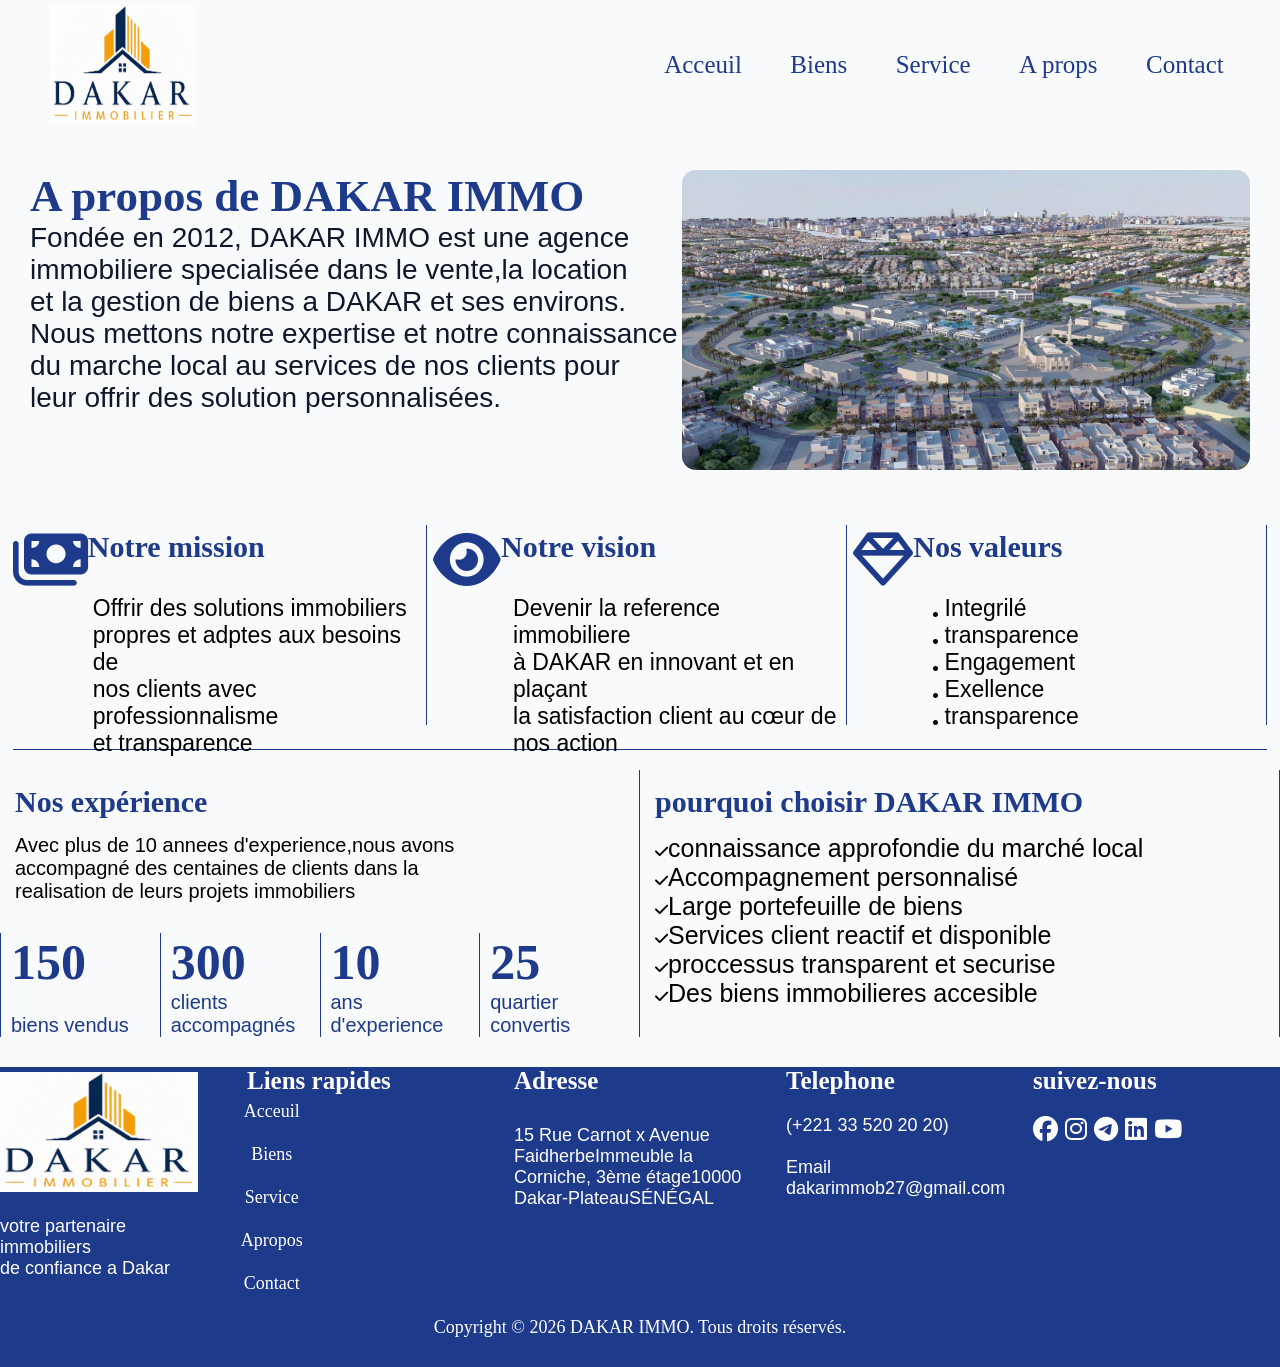
==== about.html @ 49a4ed1a "modification" ====
<!DOCTYPE html>
<html lang="en">

<head>
    <meta charset="UTF-8">
    <meta name="viewport" content="width=device-width, initial-scale=1.0">
    <title>Document</title>
</head>
<link rel="stylesheet" href="style.css">
<link rel="stylesheet" href="https://cdnjs.cloudflare.com/ajax/libs/font-awesome/6.4.0/css/all.min.css"
/>
<body>
    <div class="premier">
        <div class="logo">
            <Div class="log">
                <a href="index.html"> <img src="/image/logo DKR.jpg" alt="logo" width="100%"
                        height="120px"></a>


            </Div>
        </div>
        <div class="contentmenu">
            <div class="menu"><a href="index.html">Acceuil</a></div>
            <div class="menu"><a href="biens.html">Biens</a></div>
            <div class="menu"><a href="services.html">Service</a></div>
            <div class="menu"><a href="about.html">A props</a></div>
            <div class="menu"><a href="contact.html">Contact</a></div>
        </div>
    </div>

    <div class="presentation2">
        <div class="presentationDKR2">
            <strong>A propos de DAKAR IMMO</strong>
            <P>Fondée en 2012, DAKAR IMMO est une agence<br>immobiliere specialisée dans le vente,la location<br>et la
                gestion de biens a DAKAR et ses environs.<br> Nous mettons notre expertise et notre connaissance<br> du
                marche local au services de nos clients pour<br> leur offrir des solution personnalisées.</P>
        </div>
        <div class="imagepresentation2">
            <img src="/image/img ville .JPG" alt="image d'une cite de dakar immobiliers" width="100%" height="300px">
        </div>
    </div>
    <div class="content-mission">
        <div class="mission">
            <div class="sta2">
                <div class="s2">
                    <i class="fa-solid fa-money-bills"></i>
                </div>
                <div class="ta2">
                    <strong>Notre mission</strong>
                </div>
            </div>
            <div class="valeur">
                <p>Offrir des solutions immobiliers<br>propres et adptes aux besoins de <br> nos clients avec
                    professionnalisme<br>et transparence</p>
            </div>


        </div>
        <div class="mission">
            <div class="sta2">
                <div class="s2">
                    <i class="fa-solid fa-eye"></i>
                </div>
                <div class="ta2">
                    <strong>Notre vision</strong>
                </div>
            </div>
            <div class="valeur">
                <p>Devenir la reference immobiliere<br>à DAKAR en innovant et en plaçant<br>la satisfaction client au
                    cœur de <br>nos action</p>
            </div>
        </div>
        <div class="mission">
            <div class="sta2">
                <div class="s2">
                    <i class="fa-regular fa-gem"></i>
                </div>
                <div class="ta2">
                    <strong>Nos valeurs</strong>
                </div>
            </div>
            <div class="valeur">
                <p>
                    <i class="fa-solid fa-circle"></i> Integrilé<br>
                    <i class="fa-solid fa-circle"></i> transparence<br>
                    <i class="fa-solid fa-circle"></i> Engagement<br>
                    <i class="fa-solid fa-circle"></i> Exellence<br>
                    <i class="fa-solid fa-circle"></i> transparence<br>

                </p>
            </div>
        </div>
    </div>
    <div class="experiences">
        <div class="exp">
            <strong class="type">Nos expérience</strong>
            <p>Avec plus de 10 annees d'experience,nous avons<br>accompagné des centaines de clients dans la
            <br>realisation de leurs projets immobiliers</p>
            <div class="nombre">
            <div class="ta3">
                <strong>150</strong>
                <p>biens vendus</p>
            </div>
            <div class="ta3">
                <strong>300</strong>
                <p>clients accompagnés</p>
            </div>
            <div class="ta3">
                <strong>10</strong>
                <p>ans d'experience</p>
            </div>
            <div class="ta3">
                <strong>25</strong>
                <p>quartier convertis</p>
            </div>
            </div>
        </div>
        <div class="exp">
            <strong class="type">pourquoi choisir DAKAR IMMO</strong>
            <div class="vrai">
            <p>
                    <i class="fa-solid fa-check"></i>connaissance approfondie du marché local<br>
                    <i class="fa-solid fa-check"></i>Accompagnement personnalisé<br>
                    <i class="fa-solid fa-check"></i>Large portefeuille de biens <br>
                    <i class="fa-solid fa-check"></i>Services client reactif et disponible<br>
                    <i class="fa-solid fa-check"></i>proccessus transparent et securise<br>
                    <i class="fa-solid fa-check"></i>Des biens immobilieres accesible<br>
                    
            </p>
            </div>
                
            </div>
        </div>
    </div>











    <footer>
        <div class="section1">
            <Div class="log">
                <a href="index.html"> <img src="/image/logo DKR.jpg" alt="logo" width="100%"
                        height="120px"></a>
                <p>votre partenaire immobiliers<br>de confiance a Dakar</p>
            </Div>
        </Div>
        </div>
        <div class="section2">
            <strong>Liens rapides</strong>

            <div class="contentmenu2">
                <div class="menu"><a href="index.html">Acceuil</a></div>
                <div class="menu"><a href="biens.html">Biens</a></div>
                <div class="menu"><a href="services.html">Service</a></div>
                <div class="menu"><a href="about.html">Apropos</a></div>
                <div class="menu"><a href="contact.html">Contact</a></div>
            </div>
        </div>
        <div class="section3">
            <strong>Adresse</strong>
            <p>15 Rue Carnot x Avenue FaidherbeImmeuble la Corniche, 3ème étage10000 Dakar-PlateauSÉNÉGAL</p>
        </div>
        <div class="section4">
            <strong>Telephone</strong>
            <p>
                (+221 33 520 20 20)<br><br>
                Email<br>
                dakarimmob27@gmail.com
            </p>
        </div>
        <div class="section5">
            <strong>suivez-nous</strong>
            <p>
                <i class="fa-brands fa-facebook"></i>
                <i class="fa-brands fa-instagram"></i>
                <i class="fa-brands fa-telegram"></i>
                <i class="fa-brands fa-linkedin"></i>
                <i class="fa-brands fa-youtube"></i>
            </p>
        </div>
    </footer>
    <div class="dernier">Copyright © 2026 DAKAR IMMO. Tous droits réservés.</div>
</body>

</html>
---- style.css ----
* {
  margin: 0;
  padding: 0;
  box-sizing: border-box;
}

body{
    background-color:#F8FAFC;
    
}
/* menu de navigation */
h1{
font-family:Montserrat,Arial, sans-serif;
}
p{
 font-family: Roboto, Arial, sans-serif;

}

.premier{
    
    display: flex;
    flex-direction: row;
    justify-content: space-between;
    align-items: center;
    width: 95%;
    margin: 0 auto;
}
.logo{
    
     width: 15%;
     height: 130px;
     display: flex;
     justify-content:space-around;
     align-items: center;
}
.log{
    
    width: 80%;
    height: 120px;
}
.contentmenu{

width: 50%;
height: 50px;
display: flex;
flex-direction: row;
justify-content: space-around;
align-items: center;
}

.menu{
    font-size: 25px;
}
.menu a{
    text-decoration: none;
    color: #1E3A8A;

}

/* hero grand */
.hero{
    
    height: 700px;
    display: flex;
    flex-direction: column;
    justify-content:center;
  background-image: url("../image/maison.png");
  background-size: cover;
  background-position: center;
}
.contenuhero{
    
    width: 40%;
    margin-left: 30px;
    
}
.contenuhero h1{
    font-size: 80px;
    color:#1E3A8A;
}
.contenuhero p{
color: #0F172A;
font-size: 20px;
margin-top: 20px;
}

.contentbutton{
   
    width: 28%;
    display: flex;
    justify-content:space-between;
    margin-left: 30px;
    margin-top: 30px;
    

}
.button1{
    padding: 1.1em;
    background: #1E3A8A;
    font-size: 20px;
    border-radius: 14px;
    border: none;
    color: white;
    
}
.button2{
    padding: 1.1em;
    background: #F59E0B;
    font-size: 20px;
    border-radius: 14px;
    border: none;
    color: #0F172A;
}

.contenuhero strong{
    font-size: 80px;
    color:#1E3A8A;
}
.contenuhero p{
color: #0F172A;
font-size: 20px;
margin-top: 20px;
}

.contentbutton{
   
    width: 28%;
    display: flex;
    justify-content:space-between;
    margin-left: 30px;
    margin-top: 30px;
    

}
.button1{
    padding: 1.1em;
    background: #1E3A8A;
    font-size: 20px;
    border-radius: 14px;
    border: none;
    color: white;
    
}
.button2{
    padding: 1.1em;
    background: #F59E0B;
    font-size: 20px;
    border-radius: 14px;
    border: none;
    color: #0F172A;
}
/* petite presentation de l'entreprise */
.presentation{

display: flex;
flex-direction: row;
margin-top: 40px;

}
.presentationDKR{

    width: 60%;
    height: 200px;

}
.presentationDKR strong{
color:#1E3A8A ;
font-size: 45px;
margin-left: 30px;
}
.presentationDKR p{
    color:#0F172A;
font-size: 30px;
margin-left: 30px;
}


.imagepresentation{

   margin-right: 30px;
    width: 40%;
    height:200px;
}
.imagepresentation img {
    border-radius: 14px;
}


/* quelque biens populaire de dakar immo */
.AA{

    font-size: 45px;
    color:#1E3A8A ;
    margin-left: 30px;
}
.biens{
 display: flex;
 flex-direction: row;
 justify-content: space-around;
 margin-top: 30px;

}
.biens2{
   
 display: flex;
 flex-wrap: wrap;
 flex-direction: row;
 justify-content: space-around;
 margin-top: 30px;
}

.populaire{

width: 20%;
height: 350px;
background: #FFFFFF;
border-radius: 14px;
}
.populaire2{
width: 26%;
background: #FFFFFF;
border-radius: 14px;
margin: 15px;
}
.boutton-carte{
    border: 2px solid #1E3A8A;
    background:#1E3A8A ;
    color: #FFFFFF;
    width: 30%;
    height: 50px;
    display: flex;
    justify-content:center;
    align-items: center;
    font-size: 20px;
    margin-top: 20px;
    cursor: pointer;
    border-radius: 14px;
    margin: 10px;

}
.boutton-carte:hover{
background: #FFFFFF;
color: #1E3A8A;

}



.populaire img{

    border-radius: 14px  14px 0px 0px ;
}
.populaire2 img{
    border-radius: 14px  14px 0px 0px ;
}
.badge{
    
    width: 70%;
    color: #1E3A8A;
    margin: 10px;
}
.badge i{
    color: #1E3A8A;
    font-size: 20px;
}
.type{
    font-size: 30px;
    color:#1E3A8A;
    margin: 15px;
}
.position {

    margin: 15px;
    font-size: 20px;
}
.prix{ 
font-size: 25px;
color:#F59E0B ;
margin: 15px;
}


/*  quelque statistique de dakar immo */
.statistique{
    
    width: 95%;
    display: flex;
    border-radius: 14px;
    flex-direction: row;
    justify-content: space-around;
    margin: 0 auto;
    margin-top: 50px;
    background-color:#1E3A8A ;
}
.sta{

width:22%;
height:100px;
display: flex;
flex-direction: row;
}
.s{

width: 40%;
height:100;
font-size: 70px;
display: flex;
justify-content: center;
align-items: center;
color: white;
}
.ta{

width: 60%;
height:100;
}
.ta strong{
    font-size: 50px;
    color: white;
}
.ta p{

    font-size: 20px;
    color: white;
}
/* footerr */
footer{
  
    display: flex;
    flex-direction: row;
    justify-content: space-between;
    margin-top: 30px;
    background-color:#1E3A8A;
}
.section1{
    
     width: 20%;
    
     display: flex;
     justify-content: start;
     margin-top: 5px;
}
.section1 p{
    font-size: 18px;
    margin-top: 20px;
    color: #FFFFFF;
}
    

.section2{

     width: 20%;
    
     display: flex;
     
     flex-direction: column;  
}
.section2 strong{
    font-size: 25px;
    color: #FFFFFF;
}
.section3{

     width: 20%;
     display: flex;
     flex-direction: column; 
     margin-left: 20px; 
}
.section3 strong{
    font-size: 25px;
    color: #FFFFFF;
}
.section3 p{
    font-size: 18px;
    margin-top: 30px;
    color: #FFFFFF;
}
.section4{

     width: 20%;
     
      display: flex;

     flex-direction: column; 
     margin-left:25px;
}
.section4 strong{
    font-size: 25px;
    color: #FFFFFF;
}
.section4 p{
    font-size: 18px;
    margin-top: 20px;
    color: #FFFFFF;
}




.section5{

     width: 20%;
     height:250px;
}
.section5 strong{
    font-size: 25px;
    color: #FFFFFF;
}
.section5 p{
    font-size: 25px;
    margin-top: 20px;
    color: #FFFFFF;
}


.contentmenu2{

width: 20%;
height: 200px;
display: flex;
flex-direction:column;
justify-content: space-between;
align-items: center;

}
.contentmenu2 a{
    text-decoration: none;
    color: white;
    font-size: 18px;
}
.dernier{

    height: 50px;
    color: #FFFFFF;
    font-size: 18px;
    display: flex;
    justify-content: center;
    background:#1E3A8A ;
}

/* page bien */
.contentboutton2{
width: 80%;
margin: 0 auto;
display: flex;
align-items: center;
flex-direction: column;
}
.description{
    color: black;
    font-size: 16px;
    margin-left: 5px;
}
.contentboutton2 p{
font-size: 20px;

}
.boutton6{
    width: 100%;
    height: 80px;
    display: flex;
    flex-direction: row;
    justify-content: space-around;
}
.bouttontype{
    border: 2px solid #1E3A8A;
    background:#1E3A8A ;
    color: #FFFFFF;
    width: 15%;
    height: 50px;
    display: flex;
    justify-content:center;
    align-items: center;
    font-size: 20px;
    margin-top: 20px;
    cursor: pointer;

}
.bouttontype:hover{
background: #FFFFFF;
color: #1E3A8A;
}

/* page services */
.cercle{
    width: 100px; 
    height: 100px;
    border-radius: 50%;
    background-color: #1E3A8A;
    display: flex;
    justify-content:center;
    align-items: center;
    font-size: 50px;
    color: #FFFFFF;
    margin-top: 20px;
    

}
.populaire2ser{
width: 26%;
height: 300px;
background: #FFFFFF;
border-radius: 14px;
margin: 15px;
display: flex;
align-items: center;
justify-content: center;
flex-direction: column;
}
.populaire2ser p{
   
    font-size: 22px;
}
/* page  about (A propos)*/
.presentation2{

display: flex;
flex-direction: row;
margin-top: 40px;

}
.presentationDKR2{

    width: 60%;
    height: 200px;

}
.presentationDKR2 strong{
color:#1E3A8A ;
font-size: 45px;
margin-left: 30px;
}
.presentationDKR2 p{
    color:#0F172A;
font-size: 28px;
margin-left: 30px;
}


.imagepresentation2{

   margin-right: 30px;
    width: 50%;
    height:300px;
}
.imagepresentation2 img {
    border-radius: 14px;
}
.content-mission{
border-bottom:1px solid #1E3A8A;
width: 98%;
height: 250px;
display: flex;
justify-content: space-between;
align-items: center;
margin: 0 auto;
margin-top: 30px;
}
.mission{
   border-right:1px solid #1E3A8A;
   width: 33%;
   height: 200px;
   display: flex;
   flex-direction: column;
}
.sta2{
 
width:90%;
height: 70px;
display: flex;
flex-direction: row;
}
.s2{
 
font-size: 60px;
display: flex;
justify-content: center;
color:#1E3A8A;
}
.s2 i{

    margin-top: 5px;
}

.ta2{
 
width: 60%;
height:100;
display: flex;
}
.ta2 strong{
    font-size: 30px;
    color:#1E3A8A;
    margin-top: 5px;

}
.valeur{
   
    width: 80%;
    height: 170px;
    margin-left: 80px;
   margin-top: 5px;
   font-size: 23px;
   display: flex;
}
.valeur i{
    font-size: 5px;
}
.experiences{

display: flex;
flex-direction: row;
margin-top: 20px;


}
.exp{
  
   width: 50%;
   display: flex;
   flex-direction: column;
   border-right:1px solid  #1E3A8A;
}
.exp p{
    font-size: 20px;
    margin-left: 15px;

}
.nombre{
    display: flex;
    flex-direction: row;
    
}
.ta3{

width: 60%;
height:100;
display: flex;
justify-content: space-between;
flex-direction: column;
margin-top: 30px;
border-left:1px solid  #1E3A8A;
}
.ta3 strong{
    font-size: 50px;
    color:#1E3A8A;
    margin-left: 10px;
   
}
.ta3 p{
   
    font-size: 20px;
    color:#1E3A8A;
    margin-left: 10px;
}
.vrai{
   
    width: 90%;
    display: flex;
    flex-direction: column;
    font-size: 10px;
}
.vrai i{

    font-size: 15px;
}
.vrai p{
    font-size: 25px;
}
/* page contact */
.contact{
   
    display: flex;
    flex-direction: row;

}
.contactez-nous{
border-right: 1px solid #1E3A8A;
width: 60%;
height: 1100px;
padding: 0 50px 0 50px;
background: #e9edef;
}
.contactez-nous h1{
font-size: 40px; 
color: #1E3A8A;
}
.contactez-nous p{
    font-weight: 300; 
}

form div{
    width: 100%;
    display: flex;
    flex-direction: column;
    min-height: 85px;
    margin-top: 25px;
}
form div label{
margin-bottom: 7px;
font-weight: 600;
}
form div input,form div select,form div textarea{

border: none;
border-radius: 5px;
font-size: 16px;
font-weight: 500;
font-family: montserrat,"sans-serif";
box-shadow: 0px 2px 2px 0px rgb(0,0,0,0.25);
}
form div input, form div select{
    height: 50px;
    padding-left: 10px;
}
form div textarea{
    height: 195px;
    padding: 15px 0px 0px 10px;
}
form button{
    width: 30%;
    height: 60px;
    font-size: 20px;
    background: #1E3A8A;
    color: #FFFFFF;
    border: 1px solid #1E3A8A;
}
.cord{


    
    width: 40%;
    height: 1100px;
    display: flex;
    flex-direction: column;
   
}
.cord h1{
color: #1E3A8A;
margin-left: 30px;

}
.sta4{

width:90%;
height:100px;
display: flex;
flex-direction: row;
margin: 30px;

}
.s4{

width: 20%;
height:60px;
display: flex;
align-items: center;
justify-content: center;

}
.s4 p{
color:#1E3A8A;
font-size: 40px;

}

.ta4{

width: 80%;
height:90px;
}
.ta4 strong{
    font-size: 35px;
    color: #1E3A8A;
}
.ta4 p{

    font-size: 20px;
    color:black;
}
.carte{
    
    width: 100%;
    height: 450px;
}
.carte iframe{

    width: 100%;
    height: 450px;
}








/* responsive tablette  */
@media (max-width:820px){
body{
    background-color:#F8FAFC;
    overflow-x: hidden;
}
/* menu de navigation */
.premier{
    
    display: flex;
    flex-direction: row;
    justify-content: space-between;
    align-items: center;
}
.logo{
    
     width: 20%;
     height: 120px;
     display: flex;
     justify-content:space-around;
     align-items: center;
}
.log{
    
    width: 80%;
    height: 120px;
}
.contentmenu{

width: 65%;
height: 50px;
display: flex;
flex-direction: row;
justify-content: space-around;
align-items: center;
}
.menu{
    font-size: 20px;
}
.menu a{
    text-decoration: none;
    color: #1E3A8A;

}
.hero{
    
    height: 500px;
    display: flex;
    flex-direction: column;
    justify-content:center;
  background-image: url("../image/maison.png");
  background-size: cover;
  background-position: center;
  
}
.contenuhero{
    
    width: 40%;
    margin-left: 30px;
    display: flex;
    flex-direction: column;
}
.contenuhero h1{
    font-size:45px;
    color:#1E3A8A;
}
.contenuhero p{
color: #0F172A;
font-size: px;
margin-top: 20px;
}

.contentbutton{
   
    width: 40%;
    display: flex;
    justify-content:space-between;
    margin-left: 30px;
    margin-top: 30px;
    

}
.contentbutton button{
    width: 48%;
    font-size: 15px;
}
/* petite presentation de l'entreprise */
.presentation{

display: flex;
flex-direction: row;
margin-top: 40px;

}
.presentationDKR{

    width: 60%;
    height: 200px;

}
.presentationDKR strong{
color:#1E3A8A ;
font-size: 25px;
margin-left: 30px;
}
.presentationDKR p{
    color:#0F172A;
font-size: 15px;
margin-left: 30px;
margin-top: 10px;
}


.imagepresentation{

   margin-right: 30px;
    width: 40%;
    height:200px;
}
.imagepresentation img {
    border-radius: 14px;
    height: 150px;
}
/* quelque biens populaire de dakar immo */
.AA{

    font-size: 25px;
    color:#1E3A8A ;
    margin-left: 30px;
}
.biens{

 
 display: flex;
 flex-wrap: wrap;
 flex-direction: row;
 justify-content: space-around;
 margin-top: 30px;

}
.populaire{

width:45%;
height: 350px;
background: #FFFFFF;
border-radius: 14px;
}
.populaire img{

    border-radius: 14px  14px 0px 0px ;
}
.type{
    font-size: 35px;
    color:#1E3A8A;
    margin: 15px;
}
.position {

    margin: 15px;
    font-size: 25px;
}
.prix{ 
font-size: 30px;
color:#F59E0B ;
margin: 15px;
}
/* statistique */
.statistique{
    
    width: 80%;
    display: flex;
    flex-wrap: wrap;
    border-radius: 14px;
    flex-direction: row;
    justify-content: space-around;
    margin: 0 auto;
    margin-top: 50px;
    background-color:#1E3A8A ;
}
.sta{

width:45%;
height:100px;
display: flex;
flex-direction: row;
}
.s{

width: 40%;
height:100;
font-size: 70px;
display: flex;
justify-content: center;
align-items: center;
color: white;
}
.ta{

width: 60%;
height:100;
}
.ta strong{
    font-size: 50px;
    color: white;
}
.ta p{

    font-size: 21px;
    color: white;
}
/* footerr */
footer{
  
    display: flex;
    flex-wrap: wrap;
    flex-direction: row;
    justify-content: space-between;
    margin-top: 30px;
    background-color:#1E3A8A;
}
.section1{
    
     width: 30%;
    
     display: flex;
     justify-content: start;
     margin-top: 5px;
}
.section1 p{
    font-size: 18px;
    margin-top: 20px;
    color: #FFFFFF;
}
    

.section2{

     width: 30%;
    
     display: flex;
     
     flex-direction: column;  
     justify-content: center;
     align-items: center;
}
.section2 strong{
    font-size: 25px;
    color: #FFFFFF;
}
.section3{

     width: 30%;
     display: flex;
     flex-direction: column; 
     margin-left: 20px; 
}
.section3 strong{
    font-size: 25px;
    color: #FFFFFF;
}
.section3 p{
    font-size: 18px;
    margin-top: 30px;
    color: #FFFFFF;
}
.section4{

     width: 45%;
     
      display: flex;

     flex-direction: column; 
     margin-left:25px;
      justify-content: center;
   flex-direction: column;
}
.section4 strong{
    font-size: 25px;
    color: #FFFFFF;
}
.section4 p{
    font-size: 18px;
    margin-top: 20px;
    color: #FFFFFF;
}




.section5{

     width: 45%;
     height:250px;
     display: flex;
   justify-content: center;
   flex-direction: column;
}
.section5 strong{
    font-size: 25px;
    color: #FFFFFF;
}
.section5 p{
    font-size: 25px;
    margin-top: 20px;
    color: #FFFFFF;
}


.contentmenu2{

width: 20%;
height: 200px;
display: flex;
flex-direction:column;
justify-content: space-between;
align-items: center;

}
.contentmenu2 a{
    text-decoration: none;
    color: white;
    font-size: 18px;
}
.dernier{

    height: 50px;
    color: #FFFFFF;
    font-size: 18px;
    display: flex;
    justify-content: center;
    background:#1E3A8A ;
}

/* page biens */
.boutton6{
    width: 100%;
    
    display: flex;
    flex-wrap: wrap;
    flex-direction: row;
    justify-content: space-around;
}
.bouttontype{
    border: 2px solid #1E3A8A;
    background:#1E3A8A ;
    color: #FFFFFF;
    width: 30%;
    height: 50px;
    display: flex;
    justify-content:center;
    align-items: center;
    font-size: 20px;
    margin-top: 20px;
    cursor: pointer;

}
.bouttontype:hover{
background: #FFFFFF;
color: #1E3A8A;
cursor: pointer;
}
.biens2{
 display: flex;
 flex-wrap: wrap;
 flex-direction: row;
 justify-content: space-around;
 margin-top: 30px;
}
.populaire2{
width: 45%;
background: #FFFFFF;
border-radius: 14px;
margin: 15px;
margin-top: 60px;
}
.cercle{
    width: 100px; 
    height: 100px;
    border-radius: 50%;
    background-color: #1E3A8A;
    display: flex;
    justify-content:center;
    align-items: center;
    font-size: 50px;
    color: #FFFFFF;
    margin-top: 20px;
    

}
.populaire2ser{
width: 45%;
height: 300px;
background: #FFFFFF;
border-radius: 14px;
margin: 15px;
display: flex;
align-items: center;
justify-content: center;
flex-direction: column;
}
.populaire2ser p{
   
    font-size: 22px;
}
/* page about (a propos) */
.presentation2{

display: flex;
flex-wrap: wrap;
flex-direction: row;
margin-top: 40px;

}
.presentationDKR2{

    width:80%;
    height: 200px;
    margin: 0 auto;
    display: flex;
    align-items: center;
    flex-direction: column;

}
.presentationDKR2 strong{
color:#1E3A8A ;
font-size: 45px;
margin-left: 30px;
}
.presentationDKR2 p{
    color:#0F172A;
font-size: 20px;
margin-left: 30px;
}


.imagepresentation2{

   margin-right: 30px;
    width: 80%;
    height:300px;
    margin: 0 auto;
    margin-top: 20px;
}
.imagepresentation2 img {
    border-radius: 14px;
}
.content-mission{
border-bottom: none;
width: 98%;
height:900px;
display: flex;
flex-wrap:wrap ;
justify-content:center;
align-items: center;

margin: 0 auto;
margin-top: 30px;
}
.mission{
  border-bottom:1px solid #1E3A8A;
  border-right: none;
   width: 51%;
   height: 220px;
   display: flex;
   flex-direction: column;
}
.sta2{
 
width:90%;
height: 70px;
display: flex;
flex-direction: row;
}
.s2{
 
font-size: 60px;
display: flex;
justify-content: center;
color:#1E3A8A;
}
.s2 i{

    margin-top: 5px;
}

.ta2{
 
width: 60%;
height:100;
display: flex;
}
.ta2 strong{
    font-size: 30px;
    color:#1E3A8A;
    margin-top: 5px;

}
.valeur{
   
    width: 80%;
    height: 170px;
    margin-left: 80px;
   margin-top: 5px;
   font-size: 23px;
   display: flex;
}
.valeur i{
    font-size: 5px;
}
.experiences{

display: flex;
flex-wrap: wrap;
flex-direction: row;
margin-top: 20px;
justify-content: center;


}
.exp{
  
   width: 80%;
   display: flex;
   flex-direction: column;
   border-right: none;
   justify-content: center;
   align-items: center;
}

.exp p{
    font-size: 20px;
    margin-left: 15px;

}
.nombre{
    display: flex;
    flex-direction: row;
    
}
.ta3{

width: 60%;
height:100;
display: flex;
justify-content: space-between;
flex-direction: column;
margin-top: 30px;
border:1px solid  #1E3A8A;
}
.ta3 strong{
    font-size: 50px;
    color:#1E3A8A;
    margin-left: 10px;
   
}
.ta3 p{
   
    font-size: 20px;
    color:#1E3A8A;
    margin-left: 10px;
}
.vrai{
   
    width: 90%;
    display: flex;
    flex-direction: column;
    font-size: 10px;
    align-items: center;
}
.vrai i{

    font-size: 15px;
}
.vrai p{
    font-size: 25px;
}
/* page contact */
.contact{
   
    display: flex;
    flex-wrap: wrap;
    flex-direction: row;
    align-items: center;
    justify-content: center;

}
.contactez-nous{
border-bottom: 1px solid #1E3A8A;
border-right: none;
width: 80%;
height: 1100px;
padding: 0 50px 0 50px;
background: #e9edef;
}
.cord{
    width: 80%;
    height: 1100px;
    display: flex;
    flex-direction: column;
    
   
}
.cord h1{
color: #1E3A8A;
margin-left: 30px;

}
.sta4{

width:100%;
height:100px;
display: flex;
flex-direction: row;

}
.s4{

width: 20%;
height:60px;
display: flex;
align-items: center;
justify-content: center;

}
.s4 p{
color:#1E3A8A;
font-size: 40px;

}

.ta4{

width: 80%;
height:90px;
}
.ta4 strong{
    font-size: 35px;
    color: #1E3A8A;
}
.ta4 p{

    font-size: 20px;
    color:black;
}
.carte{
    
    width: 100%;
    height: 450px;
}





}
/* respnsive portable */
@media (max-width:420px){

}
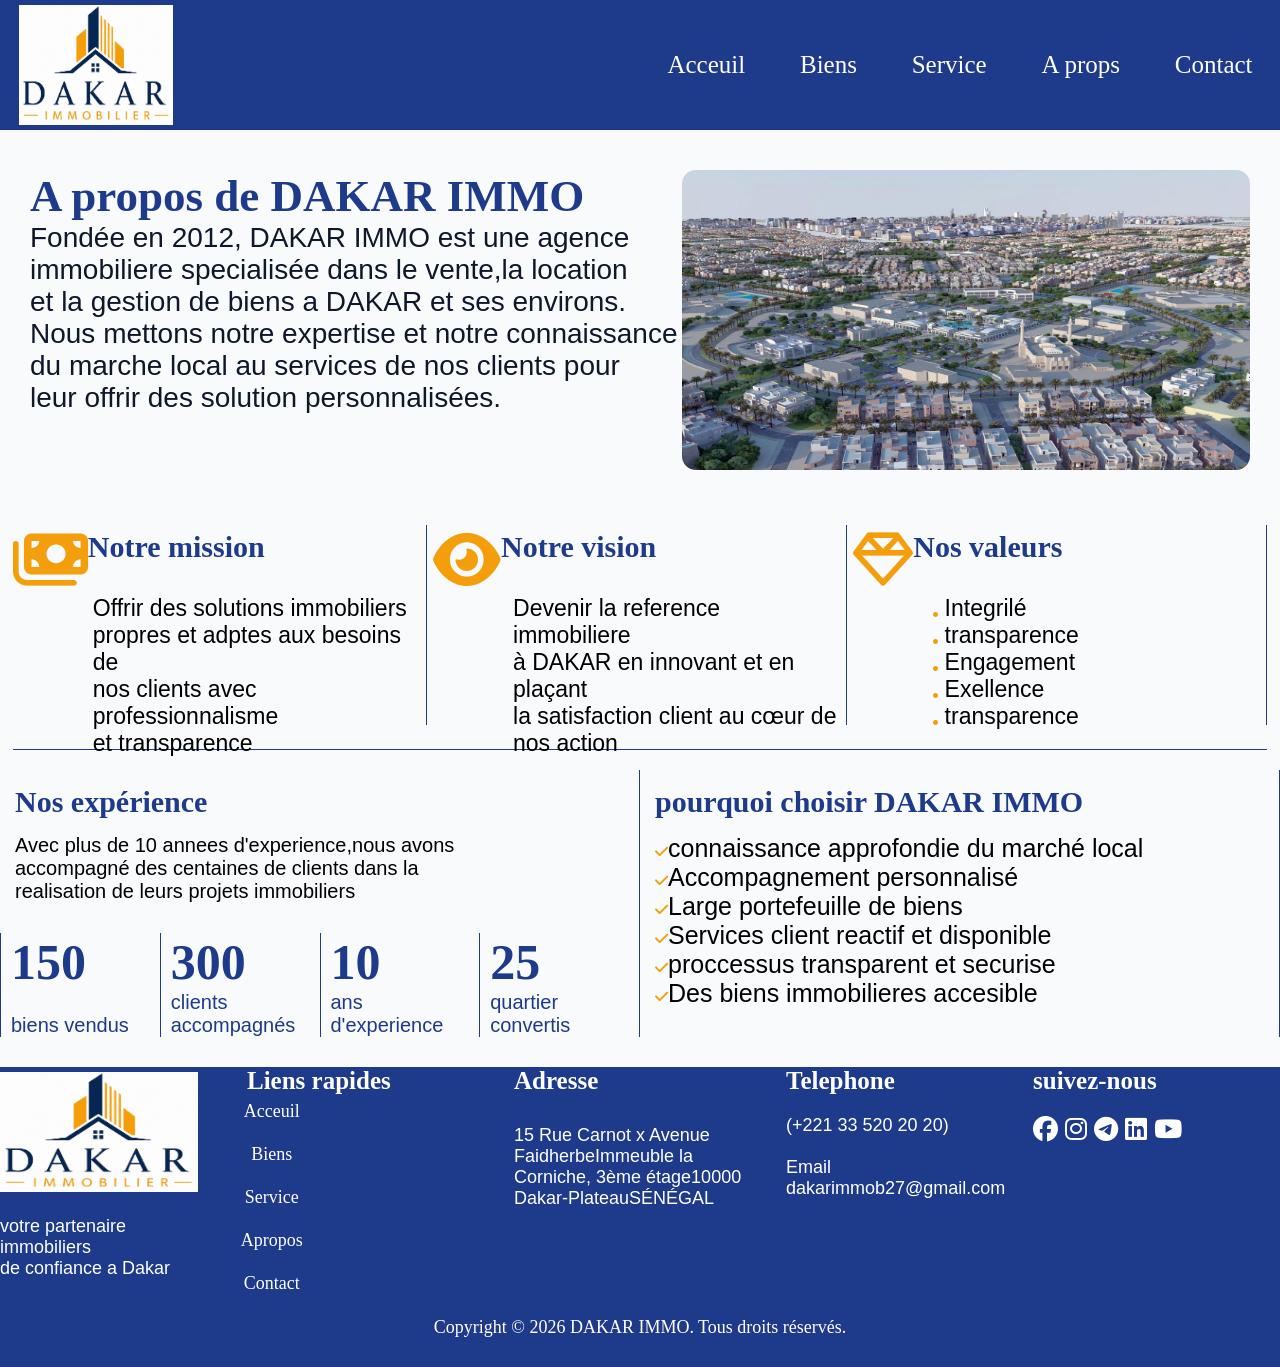
==== commit 5c53cb74: "changemenr des couleur de badge" ====
--- a/about.html
+++ b/about.html
@@ -13,12 +13,23 @@
     <div class="premier">
         <div class="logo">
             <Div class="log">
-                <a href="index.html"> <img src="/image/logo DKR.jpg" alt="logo" width="100%"
+                <a href="index.html"> <img src="logo DKR.jpg" alt="logo" width="100%"
                         height="120px"></a>
-
-
             </Div>
         </div>
+
+
+        
+        <input type="checkbox" name="menu-toggle" id="menu-toggle" class="menu-toggle">
+        <label for="menu-toggle" class="hamburger">
+           <span></span>
+           <span></span>
+           <span></span>
+        </label>
+
+
+
+
         <div class="contentmenu">
             <div class="menu"><a href="index.html">Acceuil</a></div>
             <div class="menu"><a href="biens.html">Biens</a></div>
@@ -36,7 +47,7 @@
                 marche local au services de nos clients pour<br> leur offrir des solution personnalisées.</P>
         </div>
         <div class="imagepresentation2">
-            <img src="/image/img ville .JPG" alt="image d'une cite de dakar immobiliers" width="100%" height="300px">
+            <img src="img ville .JPG" alt="image d'une cite de dakar immobiliers" width="100%" height="300px">
         </div>
     </div>
     <div class="content-mission">
@@ -146,7 +157,7 @@
     <footer>
         <div class="section1">
             <Div class="log">
-                <a href="index.html"> <img src="/image/logo DKR.jpg" alt="logo" width="100%"
+                <a href="index.html"> <img src="logo DKR.jpg" alt="logo" width="100%"
                         height="120px"></a>
                 <p>votre partenaire immobiliers<br>de confiance a Dakar</p>
             </Div>
--- a/style.css
+++ b/style.css
@@ -19,13 +19,12 @@
 }
 
 .premier{
-    
     display: flex;
     flex-direction: row;
     justify-content: space-between;
     align-items: center;
-    width: 95%;
     margin: 0 auto;
+    background: #1E3A8A;
 }
 .logo{
     
@@ -41,7 +40,7 @@
     height: 120px;
 }
 .contentmenu{
-
+background-color: #1E3A8A;
 width: 50%;
 height: 50px;
 display: flex;
@@ -49,13 +48,33 @@
 justify-content: space-around;
 align-items: center;
 }
+.menu-toggle{
+
+    display: none;
+}
 
 .menu{
     font-size: 25px;
 }
+
+.hamburger{
+    display:none;
+    flex-direction: column;
+    gap: 5px;
+    cursor: pointer;
+}
+
+
+.hamburger span{
+width: 30px;
+height: 3px;
+background-color: #FFFFFF ;
+transition: all 0.3s ease-in-out;
+
+}
 .menu a{
     text-decoration: none;
-    color: #1E3A8A;
+    color: #FFFFFF;
 
 }
 
@@ -66,9 +85,9 @@
     display: flex;
     flex-direction: column;
     justify-content:center;
-  background-image: url("../image/maison.png");
-  background-size: cover;
-  background-position: center;
+    background-image: url("maison.png");
+    background-size: cover;
+    background-position: center;
 }
 .contenuhero{
     
@@ -262,7 +281,7 @@
     margin: 10px;
 }
 .badge i{
-    color: #1E3A8A;
+    color: #F59E0B;
     font-size: 20px;
 }
 .type{
@@ -309,7 +328,7 @@
 display: flex;
 justify-content: center;
 align-items: center;
-color: white;
+color:#F59E0B;
 }
 .ta{
 
@@ -509,6 +528,9 @@
 justify-content: center;
 flex-direction: column;
 }
+.populaire2ser i{
+    color: #F59E0B;
+}
 .populaire2ser p{
    
     font-size: 22px;
@@ -582,6 +604,7 @@
 .s2 i{
 
     margin-top: 5px;
+    color: #F59E0B;
 }
 
 .ta2{
@@ -607,6 +630,7 @@
 }
 .valeur i{
     font-size: 5px;
+    color: #F59E0B;
 }
 .experiences{
 
@@ -663,7 +687,7 @@
     font-size: 10px;
 }
 .vrai i{
-
+    color: #F59E0B;
     font-size: 15px;
 }
 .vrai p{
@@ -760,6 +784,9 @@
 justify-content: center;
 
 }
+.s4 i{
+    color: #F59E0B;
+}
 .s4 p{
 color:#1E3A8A;
 font-size: 40px;
@@ -802,7 +829,7 @@
 @media (max-width:820px){
 body{
     background-color:#F8FAFC;
-    overflow-x: hidden;
+    overflow-x: auto;
 }
 /* menu de navigation */
 .premier{
@@ -839,7 +866,7 @@
 }
 .menu a{
     text-decoration: none;
-    color: #1E3A8A;
+    color: #FFFFFF;
 
 }
 .hero{
@@ -848,9 +875,9 @@
     display: flex;
     flex-direction: column;
     justify-content:center;
-  background-image: url("../image/maison.png");
-  background-size: cover;
-  background-position: center;
+    background-image: url("maison.png");
+    background-size: cover;
+    background-position: center;
   
 }
 .contenuhero{
@@ -992,7 +1019,7 @@
 display: flex;
 justify-content: center;
 align-items: center;
-color: white;
+color:#F59E0B;
 }
 .ta{
 
@@ -1173,6 +1200,9 @@
 margin: 15px;
 margin-top: 60px;
 }
+
+
+/* page service */
 .cercle{
     width: 100px; 
     height: 100px;
@@ -1197,6 +1227,10 @@
 align-items: center;
 justify-content: center;
 flex-direction: column;
+}
+
+.populaire2ser i{
+    color: #F59E0B;
 }
 .populaire2ser p{
    
@@ -1301,7 +1335,7 @@
     height: 170px;
     margin-left: 80px;
    margin-top: 5px;
-   font-size: 23px;
+   font-size: 22px;
    display: flex;
 }
 .valeur i{
@@ -1422,6 +1456,9 @@
 justify-content: center;
 
 }
+.s4 i{
+    color: #F59E0B;
+}
 .s4 p{
 color:#1E3A8A;
 font-size: 40px;
@@ -1454,26 +1491,817 @@
 
 }
 /* respnsive portable */
-@media (max-width:420px){
-
-}
-
-
-
-
-
-
-
-
-
-
-
-    
-    
-
-
-
-
-
-
-
+@media (max-width:414px){
+body{
+    background-color:#F8FAFC;
+    overflow-x: auto;
+}
+/* menu mobile */
+.hamburger{
+display: flex;
+margin-right: 20px;
+}
+
+
+
+.logo{
+    
+     width: 30%;
+     height: 130px;
+     display: flex;
+     justify-content:space-around;
+     align-items: center;
+}
+.log{
+    
+    width: 95%;
+    height: 120px;
+}
+
+
+
+.contentmenu{
+    background-color: #1E3A8A;
+    color: #FFFFFF;
+    height: 25vh;
+    cursor: pointer;
+    width: 30%;
+    position: fixed;
+    top: 10%;
+    right: -100%;
+    align-items: center;
+    padding-top:5rem ;
+    flex-direction: column ;
+    transition:right 0.3s ease-in-out;
+    
+}
+.menu a{
+    text-decoration: none;
+    color: #FFFFFF;
+
+}
+
+
+.menu-toggle:checked~.contentmenu{
+    
+    right: 0;
+   
+}
+
+
+
+
+
+.menu-toggle:checked ~ .hamburger span:nth-child(1){
+transform: rotate(45deg) translate(5px,5px);
+}
+.menu-toggle:checked ~ .hamburger span:nth-child(2){
+opacity: 0;
+}
+.menu-toggle:checked ~ .hamburger span:nth-child(3){
+transform: rotate(-45deg) translate(6px,-5px);
+}
+
+
+
+
+
+
+
+
+
+
+/* hero mobile */
+.hero{
+    width: 100%;
+    height: 350px;
+    display: flex;
+    flex-direction: column;
+    justify-content:center;
+    background-image: url("maison.png");
+    background-size: cover;
+    background-position: center;
+  
+}
+.contenuhero{
+    
+    width: 50%;
+    margin-left: 15px;
+    display: flex;
+    flex-direction: column;
+}
+.contenuhero h1{
+    font-size:20px;
+    color:#1E3A8A;
+}
+.contenuhero p{
+color: #0F172A;
+font-size: 15px;
+margin-top: 10px;
+}
+
+.contentbutton{
+   
+    width: 40%;
+    display: flex;
+    justify-content:space-between;
+    margin-left: 15px;
+    margin-top: 15px;
+    
+
+}
+.contentbutton button{
+    width: 48%;
+    font-size: 10px;
+}
+/* petite presentation de l'entreprise */
+.presentation{
+display: flex;
+flex-wrap: wrap;
+flex-direction: row;
+margin-top: 40px;
+align-items: center;
+justify-content: center;
+
+
+}
+.presentationDKR{
+
+    width: 80%;
+    height: 130px;
+
+}
+.presentationDKR strong{
+color:#1E3A8A ;
+font-size: 20px;
+
+}
+.presentationDKR p{
+    color:#0F172A;
+font-size: 15px;
+
+margin-top: 10px;
+}
+
+
+.imagepresentation{
+
+   margin-right: 30px;
+    width: 80%;
+    height:170px;
+   margin: 0 auto;
+   
+}
+.imagepresentation img {
+    border-radius: 14px;
+    height: 150px;
+}
+/* quelque biens populaire de dakar immo */
+.AA{
+
+    font-size: 25px;
+    color:#1E3A8A ;
+    margin: 0 auto;
+    display: flex;
+    justify-content: center;
+}
+.biens{
+
+ 
+ display: flex;
+ flex-wrap: wrap;
+ flex-direction: row;
+ justify-content:space-between;
+ margin-top: 30px;
+
+}
+.populaire{
+width:100%;
+height: 350px;
+background: #FFFFFF;
+border-radius: 14px;
+margin: 10px;
+}
+.populaire img{
+
+    border-radius: 14px  14px 0px 0px ;
+}
+.type{
+    font-size: 25px;
+    color:#1E3A8A;
+    margin: 15px;
+}
+.position {
+
+    margin: 15px;
+    font-size: 25px;
+}
+.prix{ 
+font-size: 30px;
+color:#F59E0B ;
+margin: 15px;
+}
+/* statistique */
+.statistique{
+    
+    width: 100%;
+    display: flex;
+    flex-wrap: wrap;
+    border-radius: 14px;
+    flex-direction: row;
+    justify-content: space-around;
+    margin: 0 auto;
+    margin-top:25px;
+    background-color:#1E3A8A ;
+}
+.sta{
+
+width:45%;
+height:100px;
+display: flex;
+flex-direction: row;
+}
+.s{
+
+width: 40%;
+height:100;
+font-size: 50px;
+display: flex;
+justify-content: center;
+align-items: center;
+color:#F59E0B;
+}
+.ta{
+
+width: 60%;
+height:100;
+display: flex;
+justify-content: center;
+flex-direction: column;
+}
+.ta strong{
+    font-size: 30px;
+    color: white;
+}
+.ta p{
+
+    font-size: 15px;
+    color: white;
+}
+
+/* footerr */
+footer{
+  
+    display: flex;
+    flex-wrap: wrap;
+    flex-direction: row;
+    justify-content: center;
+    margin-top: 30px;
+    background-color:#1E3A8A;
+    height: 1100px;
+
+}
+.section1{
+    
+     width: 80%;
+    height: 150px;
+     display: flex;
+     justify-content:center;
+     margin-top: 5px;
+     margin: 10px;
+}
+.section1 p{
+    font-size: 18px;
+    margin-top: 20px;
+    color: #FFFFFF;
+}
+    
+
+.section2{
+
+     width: 80%;
+    
+     display: flex;
+     
+     flex-direction: column;  
+     justify-content: center;
+     align-items: center;
+     margin: 0 auto;
+}
+.section2 strong{
+    font-size: 25px;
+    color: #FFFFFF;
+}
+.section3{
+     width: 80%;
+     display: flex;
+     flex-direction: column; 
+     margin-left: 20px; 
+     display: flex;
+     justify-content: center;
+     align-items: center;
+     margin: 0 auto;
+}
+.section3 strong{
+    font-size: 25px;
+    color: #FFFFFF;
+}
+.section3 p{
+    font-size: 18px;
+    margin-top: 30px;
+    color: #FFFFFF;
+}
+.section4{
+
+    width: 80%;
+    display: flex;
+    flex-direction: column; 
+    align-items: center;
+    margin: 0 auto;
+}
+.section4 strong{
+    font-size: 25px;
+    color: #FFFFFF;
+    
+}
+.section4 p{
+    font-size: 18px;
+    margin-top: 20px;
+    margin-left: 50px;
+    color: #FFFFFF;
+   
+   
+}
+.section5{
+
+     width: 80%;
+     height:250px;
+     display: flex;
+   justify-content: center;
+   align-items: center;
+   flex-direction: column;
+}
+.section5 strong{
+    font-size: 25px;
+    color: #FFFFFF;
+}
+.section5 p{
+    font-size: 25px;
+    margin-top: 20px;
+    color: #FFFFFF;
+}
+
+
+.contentmenu2{
+
+width: 20%;
+height: 200px;
+display: flex;
+flex-direction:column;
+justify-content: space-between;
+align-items: center;
+
+}
+.contentmenu2 a{
+    text-decoration: none;
+    color: white;
+    font-size: 18px;
+}
+.dernier{
+
+    height: 50px;
+    color: #FFFFFF;
+    font-size: 18px;
+    display: flex;
+    justify-content: center;
+    background:#1E3A8A ;
+}
+/* page biens */
+
+
+.contentboutton2{
+width: 80%;
+margin: 0 auto;
+display: flex;
+align-items: center;
+flex-direction: column;
+}
+
+.contentboutton2 p{
+font-size: 18px;}
+
+.boutton6{
+    width: 100%;
+    display: flex;
+    flex-wrap: wrap;
+    flex-direction: row;
+    justify-content: space-around;
+}
+.bouttontype{
+    border: 2px solid #1E3A8A;
+    background:#1E3A8A ;
+    color: #FFFFFF;
+    width: 45%;
+    height: 50px;
+    display: flex;
+    justify-content:center;
+    align-items: center;
+    font-size: 20px;
+    margin-top: 20px;
+    cursor: pointer;
+
+}
+.bouttontype:hover{
+background: #FFFFFF;
+color: #1E3A8A;
+cursor: pointer;
+}
+.biens2{
+ display: flex;
+ flex-wrap: wrap;
+ flex-direction: row;
+ justify-content: space-around;
+ margin-top: 150px;
+ 
+}
+.populaire2{
+width: 100%;
+background: #FFFFFF;
+border-radius: 14px;
+margin-top: 20px;
+
+
+}
+.description{
+    color: black;
+    font-size: 16px;
+    margin-left: 5px;
+}
+
+/* page service */
+
+.contentboutton2 p{
+font-size: 20px;
+margin-left: 20px;
+}
+
+.cercle{
+    width: 100px; 
+    height: 100px;
+    border-radius: 50%;
+    background-color: #1E3A8A;
+    display: flex;
+    justify-content:center;
+    align-items: center;
+    font-size: 50px;
+    color: #FFFFFF;
+    margin-top: 20px;
+    
+
+}
+.populaire2ser{
+width: 100%;
+height: 300px;
+background: #FFFFFF;
+border-radius: 14px;
+margin: 15px;
+display: flex;
+align-items: center;
+justify-content: center;
+flex-direction: column;
+}
+.populaire2ser i{
+    color: #F59E0B;
+}
+.populaire2ser p{
+   
+    font-size: 22px;
+}
+/* page a propos mobile  */
+.presentation2{
+
+display: flex;
+flex-wrap: wrap;
+flex-direction: row;
+margin-top: 40px;
+
+}
+.presentationDKR2{
+
+    width:100%;
+    height:150px;
+    margin: 0 auto;
+    display: flex;
+    align-items: center;
+    flex-direction: column;
+    justify-content: center;
+   
+
+}
+.presentationDKR2 strong{
+color:#1E3A8A ;
+font-size: 30px;
+margin: 0 auto;
+}
+.presentationDKR2 p{
+    color:#0F172A;
+font-size: 15px;
+margin-left: 15px;
+}
+
+
+.imagepresentation2{
+
+  
+    width:100%;
+    height:200px;
+    margin: 10 px;
+    display: flex;
+    justify-content: center;
+    
+}
+.imagepresentation2 img {
+    border-radius: 14px;
+    height: 200px;
+   width: 98%;
+  
+}
+.content-mission{
+width: 98%;
+height:900px;
+display: flex;
+flex-wrap:wrap ;
+justify-content:center;
+align-items: center;
+margin: 0 auto;
+margin-top: 30px;
+}
+.mission{
+  border-bottom:1px solid #1E3A8A;
+  border-right: none;
+   width: 100%;
+   height: 230px;
+   display: flex;
+   flex-direction: column;
+}
+.sta2{
+ 
+width:90%;
+height: 60px;
+display: flex;
+flex-direction: row;
+justify-content: center;
+margin: 0 auto;
+}
+.s2{
+ 
+font-size: 45px;
+display: flex;
+justify-content: center;
+color:#1E3A8A;
+}
+.s2 i{
+
+    margin-top: 5px;
+}
+
+.ta2{
+ 
+width: 60%;
+height:100;
+display: flex;
+}
+.ta2 strong{
+    font-size: 30px;
+    color:#1E3A8A;
+    margin-top: 5px;
+
+}
+.valeur{
+   
+    width: 80%;
+    height: 170px;
+    margin-left: 80px;
+   margin-top: 5px;
+   font-size: 20px;
+   display: flex;
+  
+}
+.valeur i{
+    font-size: 5px;
+}
+.experiences{
+
+display: flex;
+flex-wrap: wrap;
+flex-direction: row;
+margin-top: 20px;
+justify-content: center;
+
+
+}
+.exp{
+  
+   width: 100%;
+   display: flex;
+   flex-direction: column;
+   border-right: none;
+   justify-content: center;
+   align-items: center;
+}
+
+.exp p{
+    font-size: 18px;
+    margin-left: 15px;
+
+}
+.nombre{
+    display: flex;
+    flex-direction: row;
+    
+}
+.ta3{
+
+width: 100%;
+height:100;
+display: flex;
+justify-content: space-between;
+flex-direction: column;
+margin-top: 30px;
+border:1px solid  #1E3A8A;
+}
+.ta3 strong{
+    font-size: 30px;
+    color:#1E3A8A;
+    margin-left: 10px;
+   
+}
+.ta3 p{
+   
+    font-size: 15px;
+    color:#1E3A8A;
+    margin-left: 10px;
+}
+.vrai{
+   
+    width: 100%;
+    display: flex;
+    flex-direction: column;
+    font-size: 10px;
+    align-items: center;
+}
+.vrai i{
+
+    font-size: 15px;
+}
+.vrai p{
+    font-size: 20px;
+}
+/* page contact */
+.contact{
+   
+    display: flex;
+    flex-wrap: wrap;
+    flex-direction: row;
+    align-items: center;
+    justify-content: center;
+
+}
+.contactez-nous{
+border-bottom: 1px solid #1E3A8A;
+border-right: none;
+width: 100%;
+height: 1120px;
+padding: 0 50px 0 50px;
+background: #e9edef;
+}
+.cord{
+    width: 80%;
+    height: 1100px;
+    display: flex;
+    flex-direction: column;
+    
+   
+}
+.cord h1{
+color: #1E3A8A;
+margin-left: 30px;
+
+}
+.sta4{
+
+width:100%;
+height:100px;
+display: flex;
+flex-direction: row;
+
+}
+.s4{
+
+width: 20%;
+height:60px;
+display: flex;
+align-items: center;
+justify-content: center;
+
+}
+.s4 i{
+    color: #F59E0B;
+}
+.s4 p{
+color:#1E3A8A;
+font-size: 40px;
+
+}
+
+.ta4{
+
+width: 100%;
+height:90px;
+}
+.ta4 strong{
+    font-size: 30px;
+    color: #1E3A8A;
+}
+.ta4 p{
+
+    font-size: 18px;
+    color:black;
+}
+.carte{
+    
+    width: 100%;
+    height: 400px;
+}
+.carte iframe{
+
+    width: 100%;
+    height: 400px;
+}
+
+
+
+
+
+
+
+
+
+
+
+
+
+
+
+
+
+
+
+
+
+
+
+
+
+
+
+
+
+}
+
+
+
+
+
+
+
+
+
+
+
+
+
+
+
+
+
+
+
+
+
+
+
+
+
+
+
+
+    
+    
+
+
+
+
+
+
+
